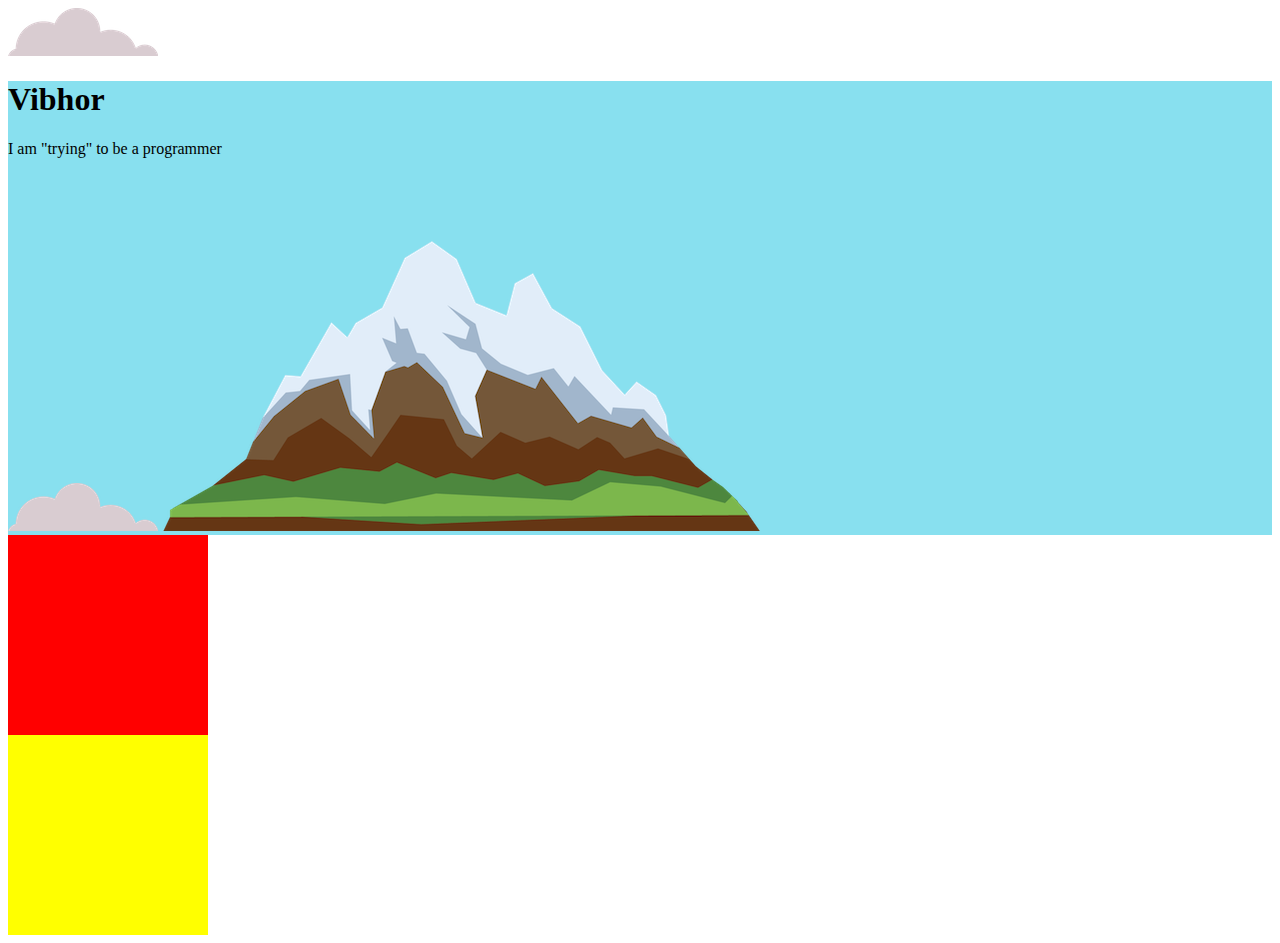
==== CSS - My Site/index.html @ d52e91f5 "Completed the changes" ====
<!DOCTYPE html>
<html lang="en" dir="ltr">
  <head>
    <meta charset="utf-8">
    <title>My Site - Vibhor</title>
    <link rel="stylesheet" href="css/styles.css">
    <link rel="icon" href="favicon.ico">
  </head>
  <body>
    <img src="images/cloud.png" alt="cloud-img">
    <div class="top-container">
      <h1>Vibhor</h1>
      <p>I am "trying" to be a programmer</p>
      <img src="images/cloud.png" alt="cloud-img">
      <img src="images/mountain.png" alt="mountain-img">
    </div>
    <div class="middle-container">

    </div>
    <div class="bottom-container">

    </div>



  </body>
</html>
---- CSS - My Site/css/styles.css ----
.top-container {
  background-color: #88E0EF;
}

.middle-container {
  height: 200px;
  width: 200px;
  background-color: red;
}

.bottom-container {
  height: 200px;
  width: 200px;
  background-color: yellow;
}
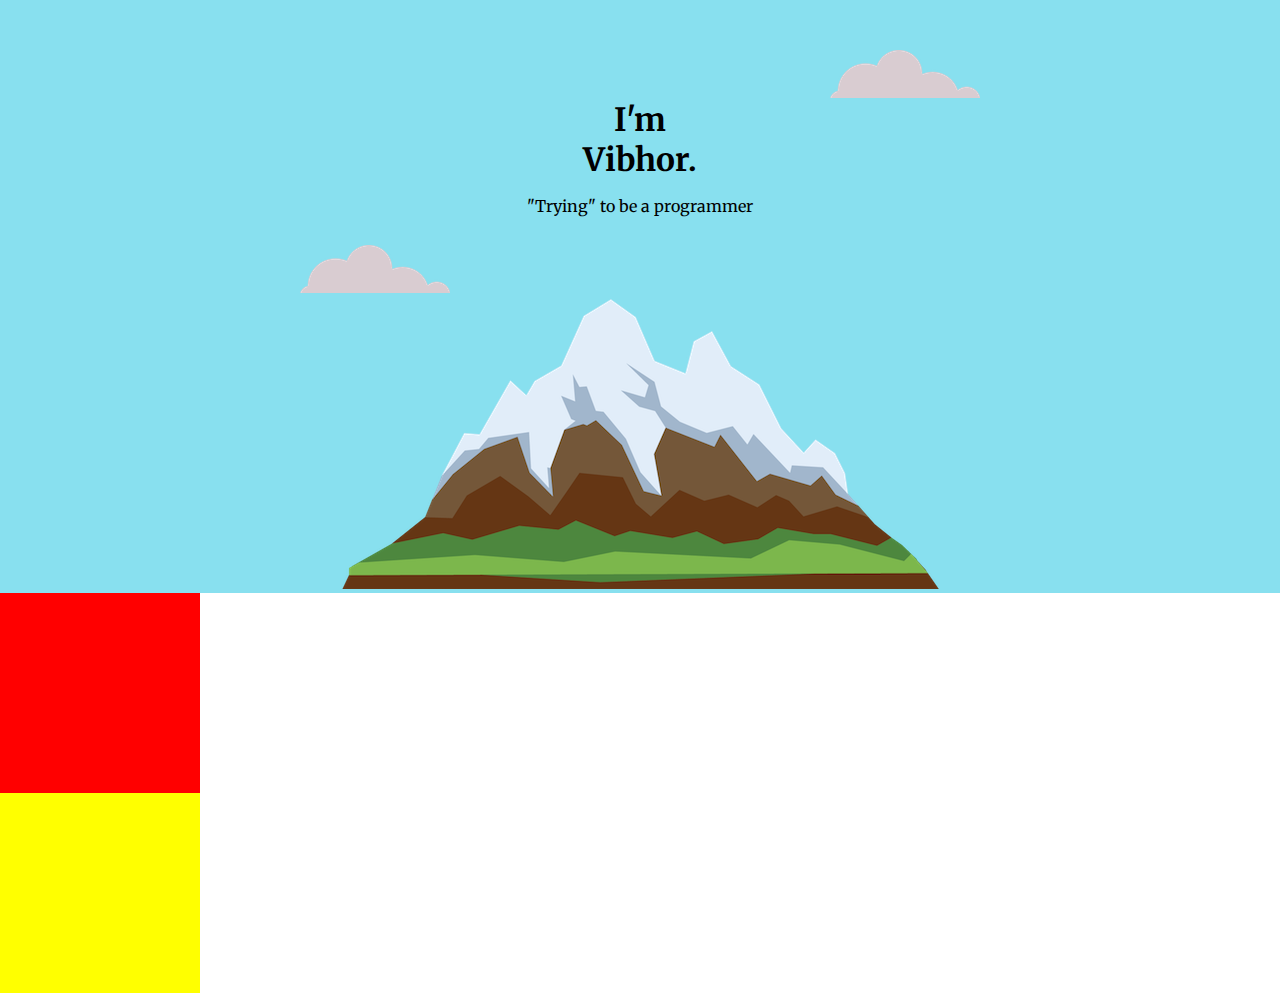
==== commit dac9f16d: "Updated" ====
--- a/CSS - My Site/index.html
+++ b/CSS - My Site/index.html
@@ -5,13 +5,14 @@
     <title>My Site - Vibhor</title>
     <link rel="stylesheet" href="css/styles.css">
     <link rel="icon" href="favicon.ico">
+    <link href="https://fonts.googleapis.com/css2?family=Merriweather:wght@300&display=swap" rel="stylesheet">
   </head>
   <body>
-    <img src="images/cloud.png" alt="cloud-img">
     <div class="top-container">
-      <h1>Vibhor</h1>
-      <p>I am "trying" to be a programmer</p>
-      <img src="images/cloud.png" alt="cloud-img">
+      <img class="top-cloud" src="images/cloud.png" alt="cloud-img">
+      <h1>I'm Vibhor.</h1>
+      <p>"Trying" to be a programmer</p>
+      <img class="bottom-cloud" src="images/cloud.png" alt="cloud-img">
       <img src="images/mountain.png" alt="mountain-img">
     </div>
     <div class="middle-container">
--- a/CSS - My Site/css/styles.css
+++ b/CSS - My Site/css/styles.css
@@ -1,5 +1,31 @@
+body {
+  margin: 0;
+  text-align: center;
+  font-family: 'Merriweather', serif;
+}
+
+h1 {
+  width: 10%;
+  font-family: 'Merriweather', serif;
+  margin: 0 auto 0 auto;
+}
+
+h2 {
+  width: 10%;
+  font-family: 'Roboto', sans-serif;
+  margin: 0 auto 0 auto;
+}
+
+h3 {
+  width: 10%;
+  font-family: 'Roboto', sans-serif;
+  margin: 0 auto 0 auto;
+}
+
 .top-container {
   background-color: #88E0EF;
+  position: relative;
+  padding-top: 100px;
 }
 
 .middle-container {
@@ -13,3 +39,16 @@
   width: 200px;
   background-color: yellow;
 }
+
+.top-cloud {
+  position: absolute;
+  right: 300px;
+  top: 50px;
+  visibility: visible;
+}
+
+.bottom-cloud {
+  position: absolute;
+  left: 300px;
+  bottom: 300px;
+}
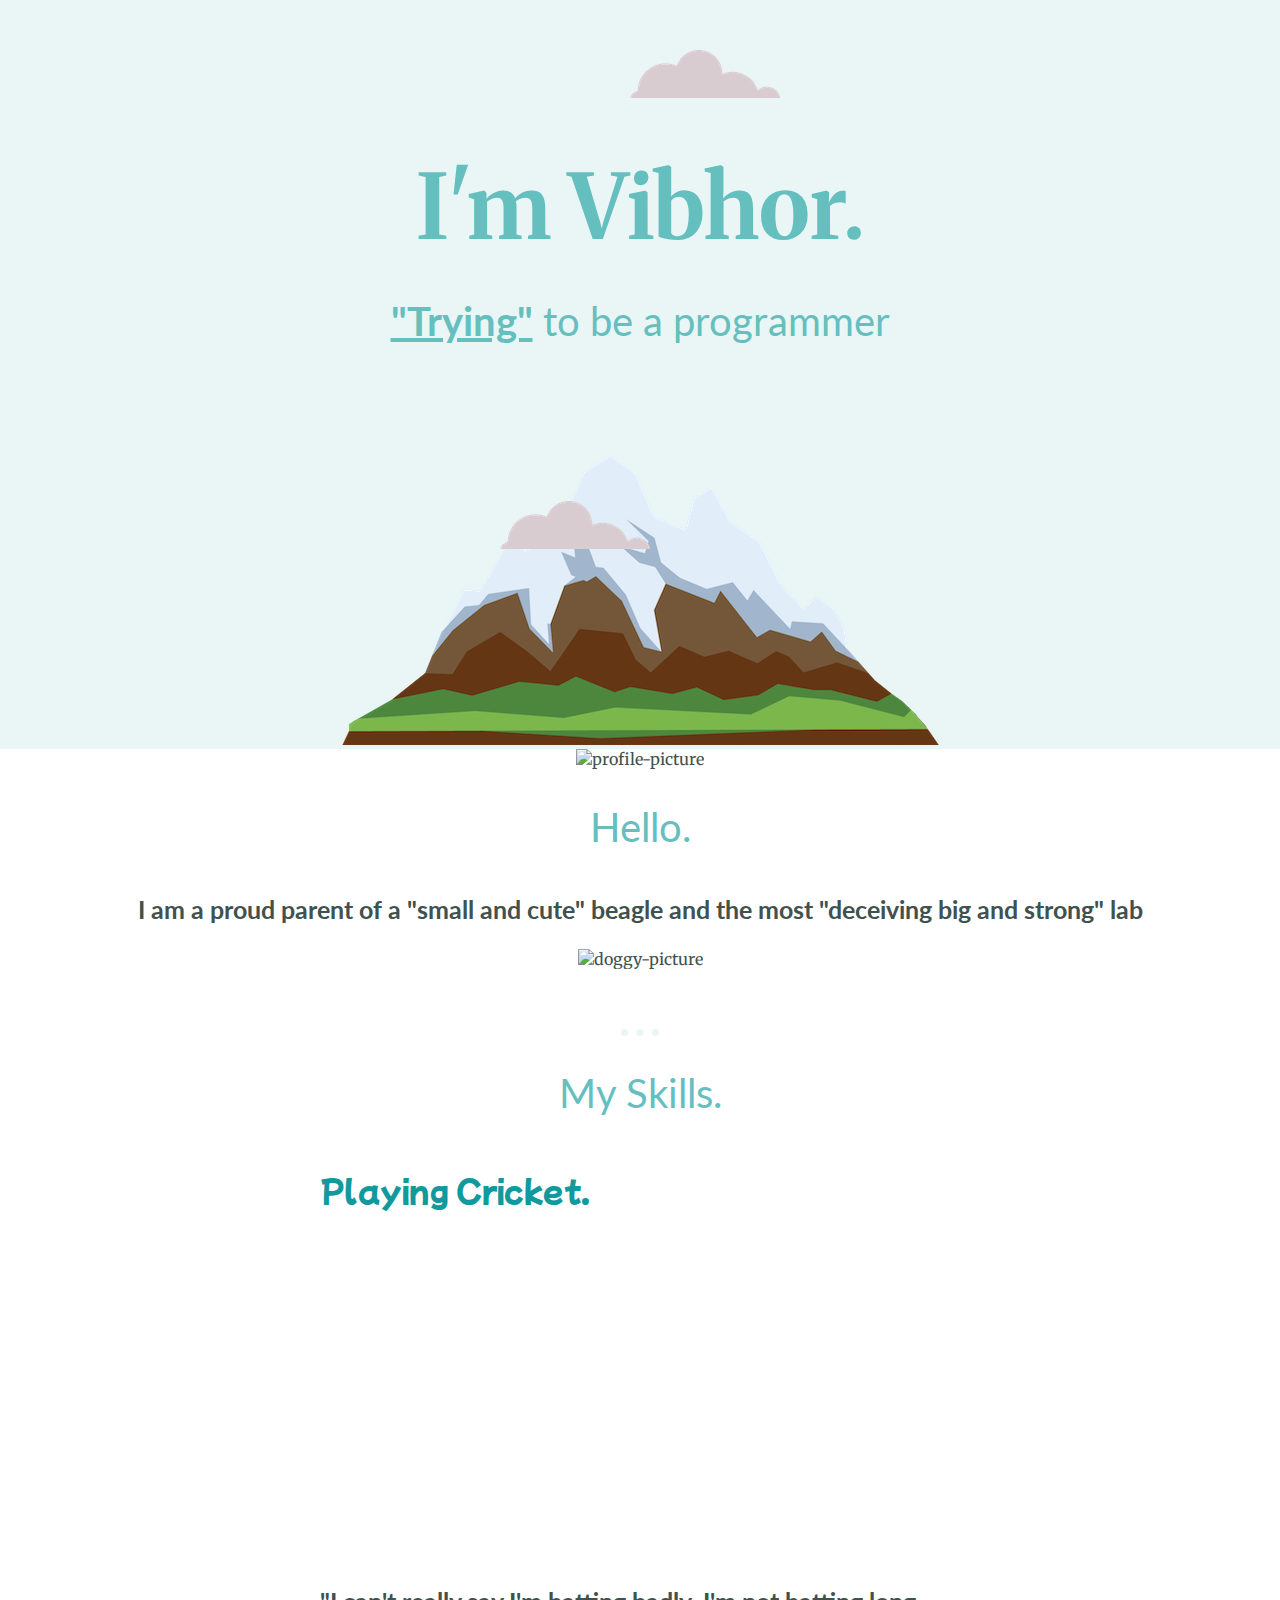
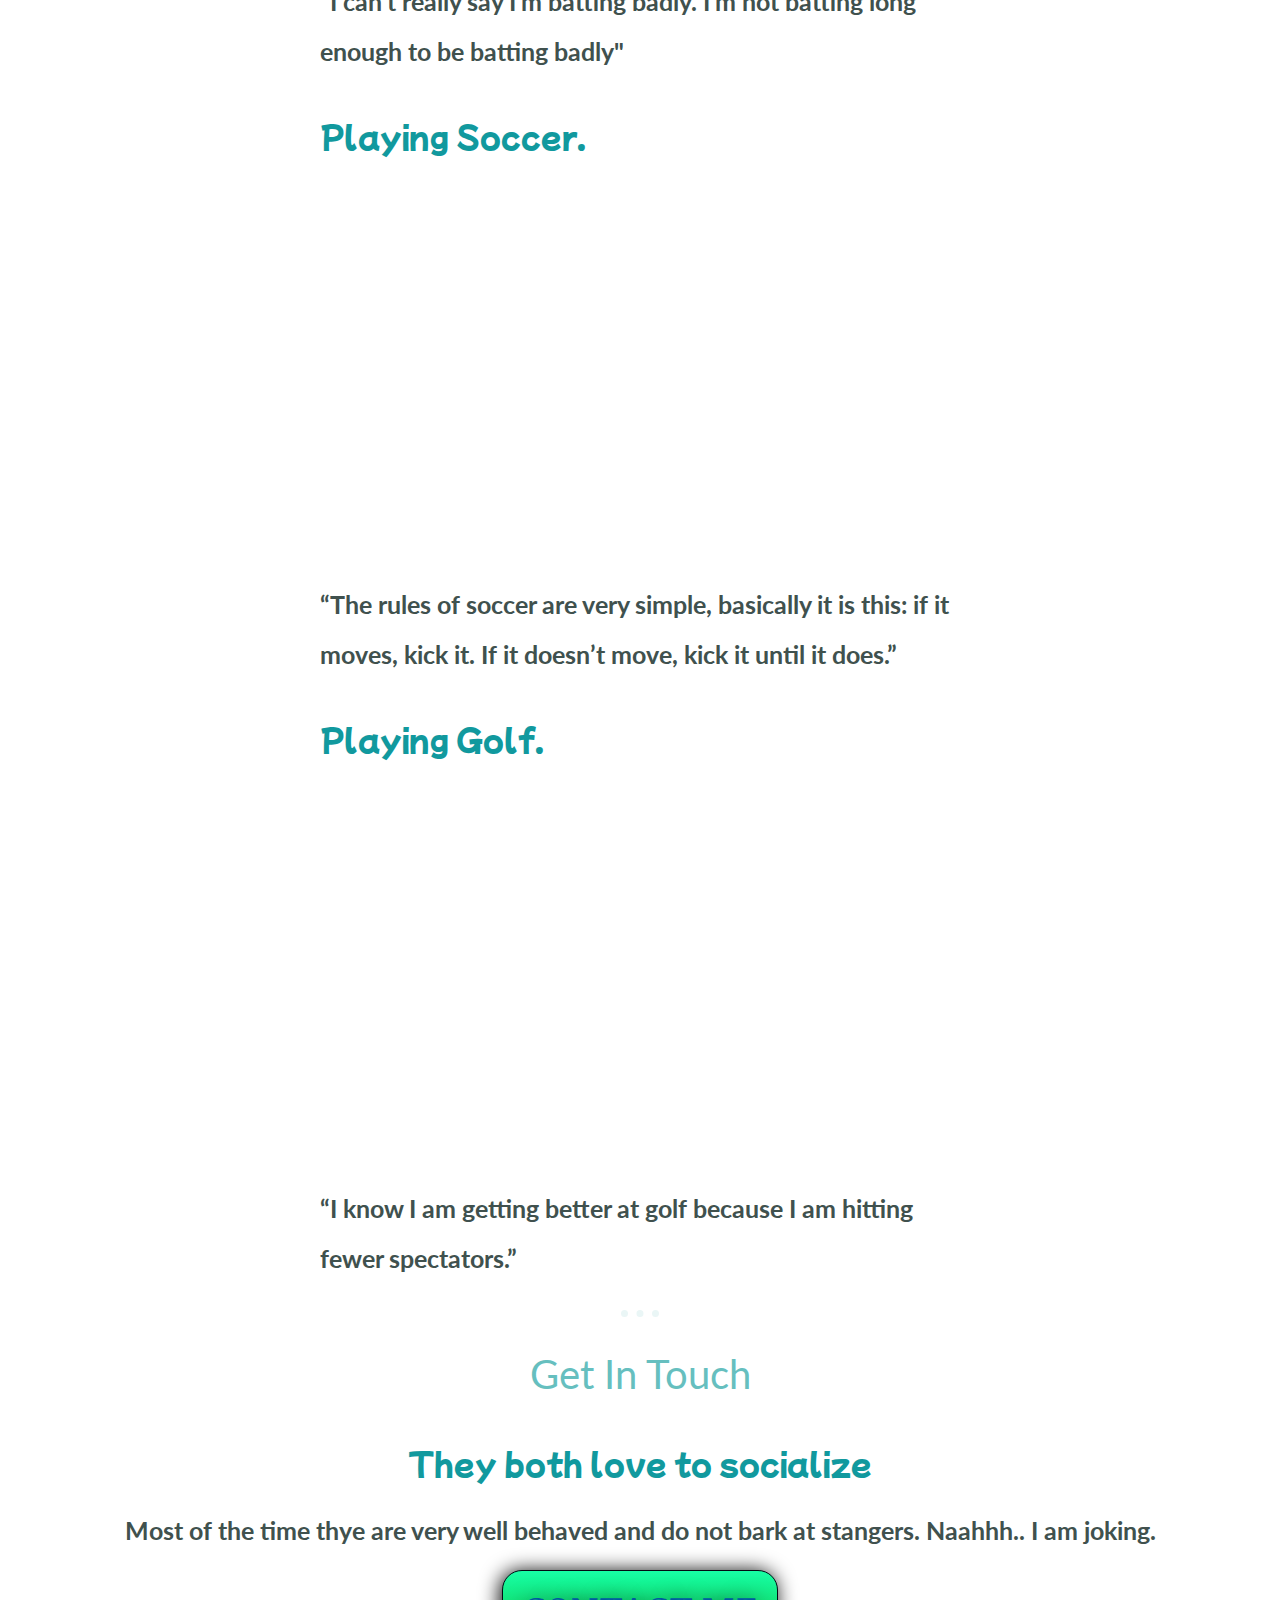
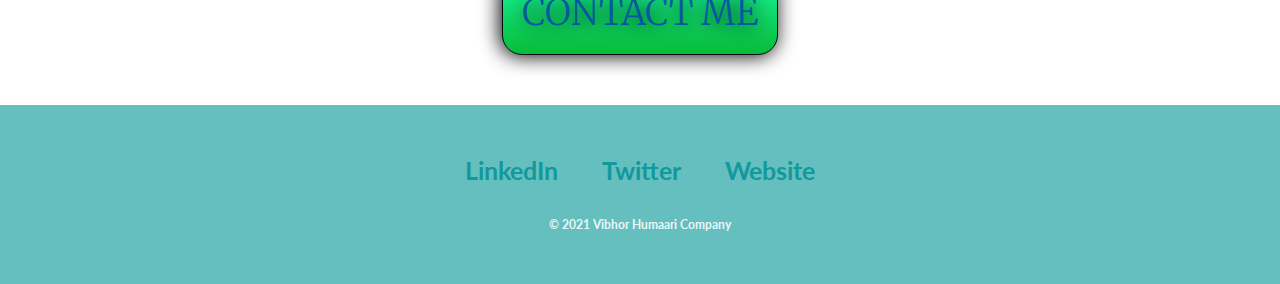
==== commit 9fbebdb7: "Updated" ====
--- a/CSS - My Site/index.html
+++ b/CSS - My Site/index.html
@@ -5,22 +5,58 @@
     <title>My Site - Vibhor</title>
     <link rel="stylesheet" href="css/styles.css">
     <link rel="icon" href="favicon.ico">
-    <link href="https://fonts.googleapis.com/css2?family=Merriweather:wght@300&display=swap" rel="stylesheet">
+    <link href="https://fonts.googleapis.com/css2?family=Lato:ital,wght@1,300&family=Merriweather:wght@300&family=Mochiy+Pop+P+One&family=Roboto:wght@100&display=swap" rel="stylesheet">
   </head>
   <body>
     <div class="top-container">
       <img class="top-cloud" src="images/cloud.png" alt="cloud-img">
       <h1>I'm Vibhor.</h1>
-      <p>"Trying" to be a programmer</p>
+      <h2><a class="pro">"Trying"</a> to be a programmer</h2>
       <img class="bottom-cloud" src="images/cloud.png" alt="cloud-img">
       <img src="images/mountain.png" alt="mountain-img">
     </div>
+
     <div class="middle-container">
+      <div class="profile">
+        <img class="personal-image" src="/Users/vamrodia/Web Dev/HTML - Personal Site/Images/vamrodia-new.png" alt="profile-picture" height="200">
+        <h2>Hello.</h2>
+        <p>I am a proud parent of a "small and cute" beagle and the most "deceiving big and strong" lab </p>
+        <img class="doggy-image" src="/Users/vamrodia/Web Dev/CSS - My Site/images/doggy.gif" alt="doggy-picture" >
+      </div>
+      <hr>
+      <div class="skills">
+        <h2>My Skills.</h2>
+        <div class="skill-row">
+          <h3>Playing Cricket.</h3>
+          <div style="width:100%;height:0;padding-bottom:47%;position:relative;"><iframe src="https://giphy.com/embed/3oeSASdA0hqt14lAnC" width="100%" height="100%" style="position:absolute" frameBorder="0" class="giphy-embed" allowFullScreen></iframe></div><p><a href="https://giphy.com/gifs/bypriyashah-india-cricket-3oeSASdA0hqt14lAnC"></a></p>
+          <p>"I can't really say I'm batting badly. I'm not batting long enough to be batting badly"</p>
+        </div>
+        <div class="skill-row">
+          <h3>Playing Soccer.</h3>
+          <div style="width:100%;height:0;padding-bottom:56%;position:relative;"><iframe src="https://giphy.com/embed/jx4ZHQHKYV0JP7wJYk" width="100%" height="100%" style="position:absolute" frameBorder="0" class="giphy-embed" allowFullScreen></iframe></div><p><a href="https://giphy.com/gifs/playsports-funny-fail-romelu-jx4ZHQHKYV0JP7wJYk"></a></p>
+          <p>“The rules of soccer are very simple, basically it is this: if it moves, kick it. If it doesn’t move, kick it until it does.”</p>
+        </div>
+        <div class="skill-row">
+          <h3>Playing Golf.</h3>
+          <div style="width:100%;height:0;padding-bottom:56%;position:relative;"><iframe src="https://giphy.com/embed/akiHW8qDydkm4" width="100%" height="100%" style="position:absolute" frameBorder="0" class="giphy-embed" allowFullScreen></iframe></div><p><a href="https://giphy.com/gifs/win-angel-golf-akiHW8qDydkm4"></a></p>
+          <p>“I know I am getting better at golf because I am hitting fewer spectators.”</p>
+        </div>
+      </div>
+      <hr>
+      <div class="contact-me">
+        <h2>Get In Touch</h2>
+        <h3>They both love to socialize</h3>
+        <p>Most of the time thye are very well behaved and do not bark at stangers. Naahhh.. I am joking.</p>
+        <a href="mailto:amrodiavibhor@email.com" class="BUTTON_WKT">CONTACT ME</a>
+      </div>
 
+    <div class="bottom-container">
+      <a class="footer-link" href="https://www.linkedin.com/">LinkedIn</a>
+      <a class="footer-link" href="https://twitter.com/">Twitter</a>
+      <a class="footer-link" href="https://www.appbrewery.co/">Website</a>
+      <p class="copyright"> © 2021 Vibhor Humaari Company </p>
     </div>
-    <div class="bottom-container">
 
-    </div>
 
 
 
--- a/CSS - My Site/css/styles.css
+++ b/CSS - My Site/css/styles.css
@@ -1,54 +1,153 @@
 body {
+  color: #40514E;
   margin: 0;
   text-align: center;
   font-family: 'Merriweather', serif;
 }
 
 h1 {
-  width: 10%;
+  font-size: 5.625rem;
+  color: #66BFBF;
   font-family: 'Merriweather', serif;
-  margin: 0 auto 0 auto;
+  margin: 50px auto 0 auto;
 }
 
 h2 {
-  width: 10%;
-  font-family: 'Roboto', sans-serif;
-  margin: 0 auto 0 auto;
+  color: #66BFBF;
+  font-family: 'Lato', sans-serif;
+  font-size: 2.5rem;
+  font-weight: normal;
+  padding-bottom: 10px;
 }
 
 h3 {
-  width: 10%;
-  font-family: 'Roboto', sans-serif;
-  margin: 0 auto 0 auto;
+  color: #11999E;
+  font-family: 'Mochiy Pop P One', serif;
+  font-weight: lighter;
+  font-size: 30px;
+
+}
+
+hr {
+    height: 2px;
+    width: 3%;
+    border: dotted #EAF6F6;
+    border-width: 0 0 7px;
+}
+
+p {
+  color: #40514E;
+  font-family: 'Lato', serif;
+  font-size: 25px;
+  font-weight: bolder;
+}
+
+.footer-link {
+  color: #11999E;
+  font-family: 'Lato', sans-serif;
+  margin: 10px 20px;
+  font-weight: bolder;
+  font-size: 25px;
+  text-decoration: none;
+}
+
+a:hover {
+  color: #EAF6F6
+}
+
+.doggy-image {
+  margin-bottom: 50px;
+
 }
 
 .top-container {
-  background-color: #88E0EF;
+  background-color: #EAF6F6;
   position: relative;
   padding-top: 100px;
 }
 
-.middle-container {
-  height: 200px;
-  width: 200px;
-  background-color: red;
-}
+.personal-image {
+  float:inherit;
 
-.bottom-container {
-  height: 200px;
-  width: 200px;
-  background-color: yellow;
 }
 
 .top-cloud {
   position: absolute;
-  right: 300px;
+  right: 500px;
   top: 50px;
   visibility: visible;
 }
 
 .bottom-cloud {
   position: absolute;
-  left: 300px;
-  bottom: 300px;
+  left: 500px;
+  bottom: 200px;
 }
+
+.pro {
+  text-decoration: underline;
+  font-weight: bolder;
+}
+
+.skill-row {
+  width: 50%;
+  text-align: left;
+  margin: 25px auto 25px auto;
+  line-height: 2;
+}
+
+.giphy-embed {
+  margin: 0;
+}
+
+.BUTTON_WKT {
+   background: #17FFA5;
+   background-image: -webkit-linear-gradient(top, #17FFA5, #09BB37);
+   background-image: -moz-linear-gradient(top, #17FFA5, #09BB37);
+   background-image: -ms-linear-gradient(top, #17FFA5, #09BB37);
+   background-image: -o-linear-gradient(top, #17FFA5, #09BB37);
+   background-image: -webkit-gradient(to bottom, #17FFA5, #09BB37);
+   -webkit-border-radius: 20px;
+   -moz-border-radius: 20px;
+   border-radius: 20px;
+   color: #0059A0;
+   font-family: 'Merriweather', serif;
+   font-size: 36px;
+   font-weight: 300;
+   padding: 19px;
+   -webkit-box-shadow: -2px 1px 20px 0 #000000;
+   -moz-box-shadow: -2px 1px 20px 0 #000000;
+   box-shadow: -2px 1px 20px 0 #000000;
+   text-shadow: 1px 1px 20px #000000;
+   border: solid #030A13 1px;
+   text-decoration: none;
+   display: inline-block;
+   cursor: pointer;
+   text-align: center;
+   margin-bottom: 50px;
+}
+
+.BUTTON_WKT:hover {
+   border: solid #337FED 1px;
+   background: #85D01E;
+   background-image: -webkit-linear-gradient(top, #85D01E, #3DF65F);
+   background-image: -moz-linear-gradient(top, #85D01E, #3DF65F);
+   background-image: -ms-linear-gradient(top, #85D01E, #3DF65F);
+   background-image: -o-linear-gradient(top, #85D01E, #3DF65F);
+   background-image: -webkit-gradient(to bottom, #85D01E, #3DF65F);
+   -webkit-border-radius: 20px;
+   -moz-border-radius: 20px;
+   border-radius: 20px;
+   text-decoration: none;
+}
+
+.bottom-container {
+  background-color: #66BFBF;
+  padding: 50px 0 20px;
+}
+
+.copyright {
+  color: #EAF6F6;
+  font-size: 0.75rem;
+  padding: 20px 0;
+}
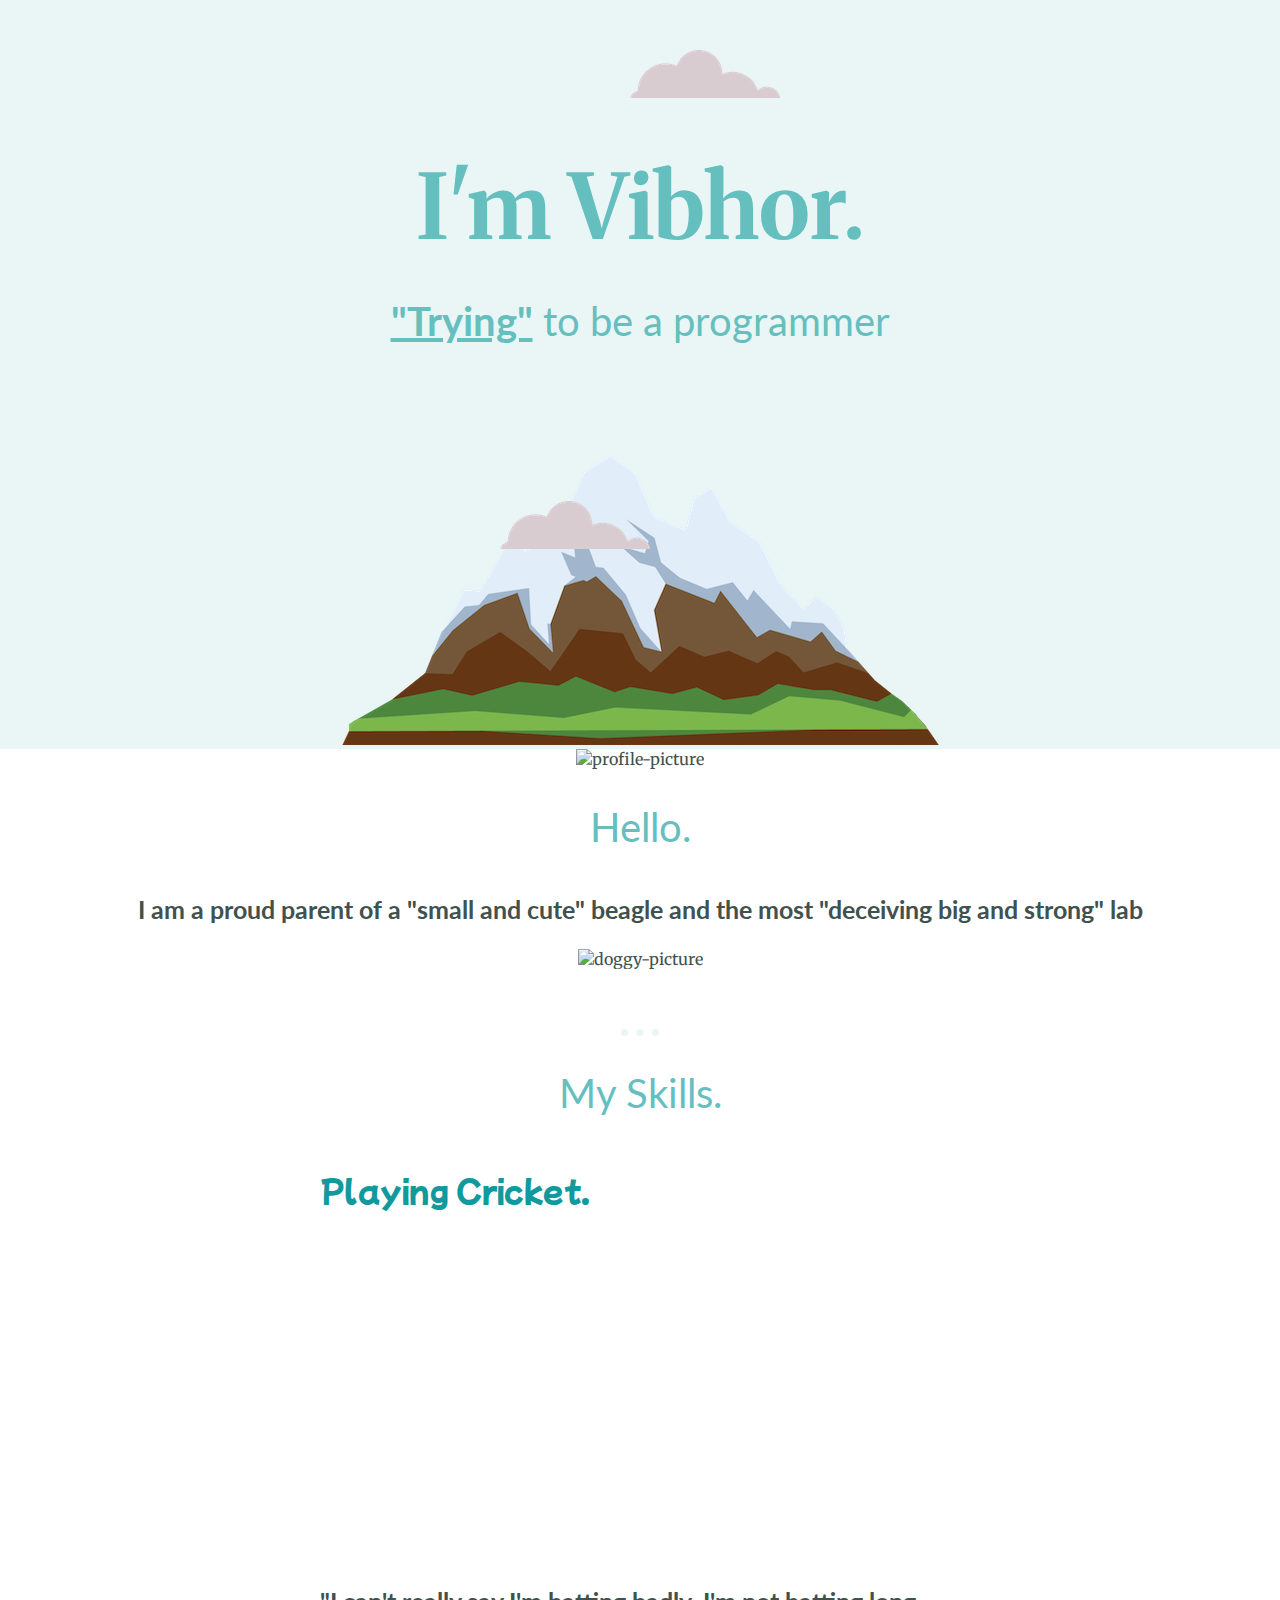
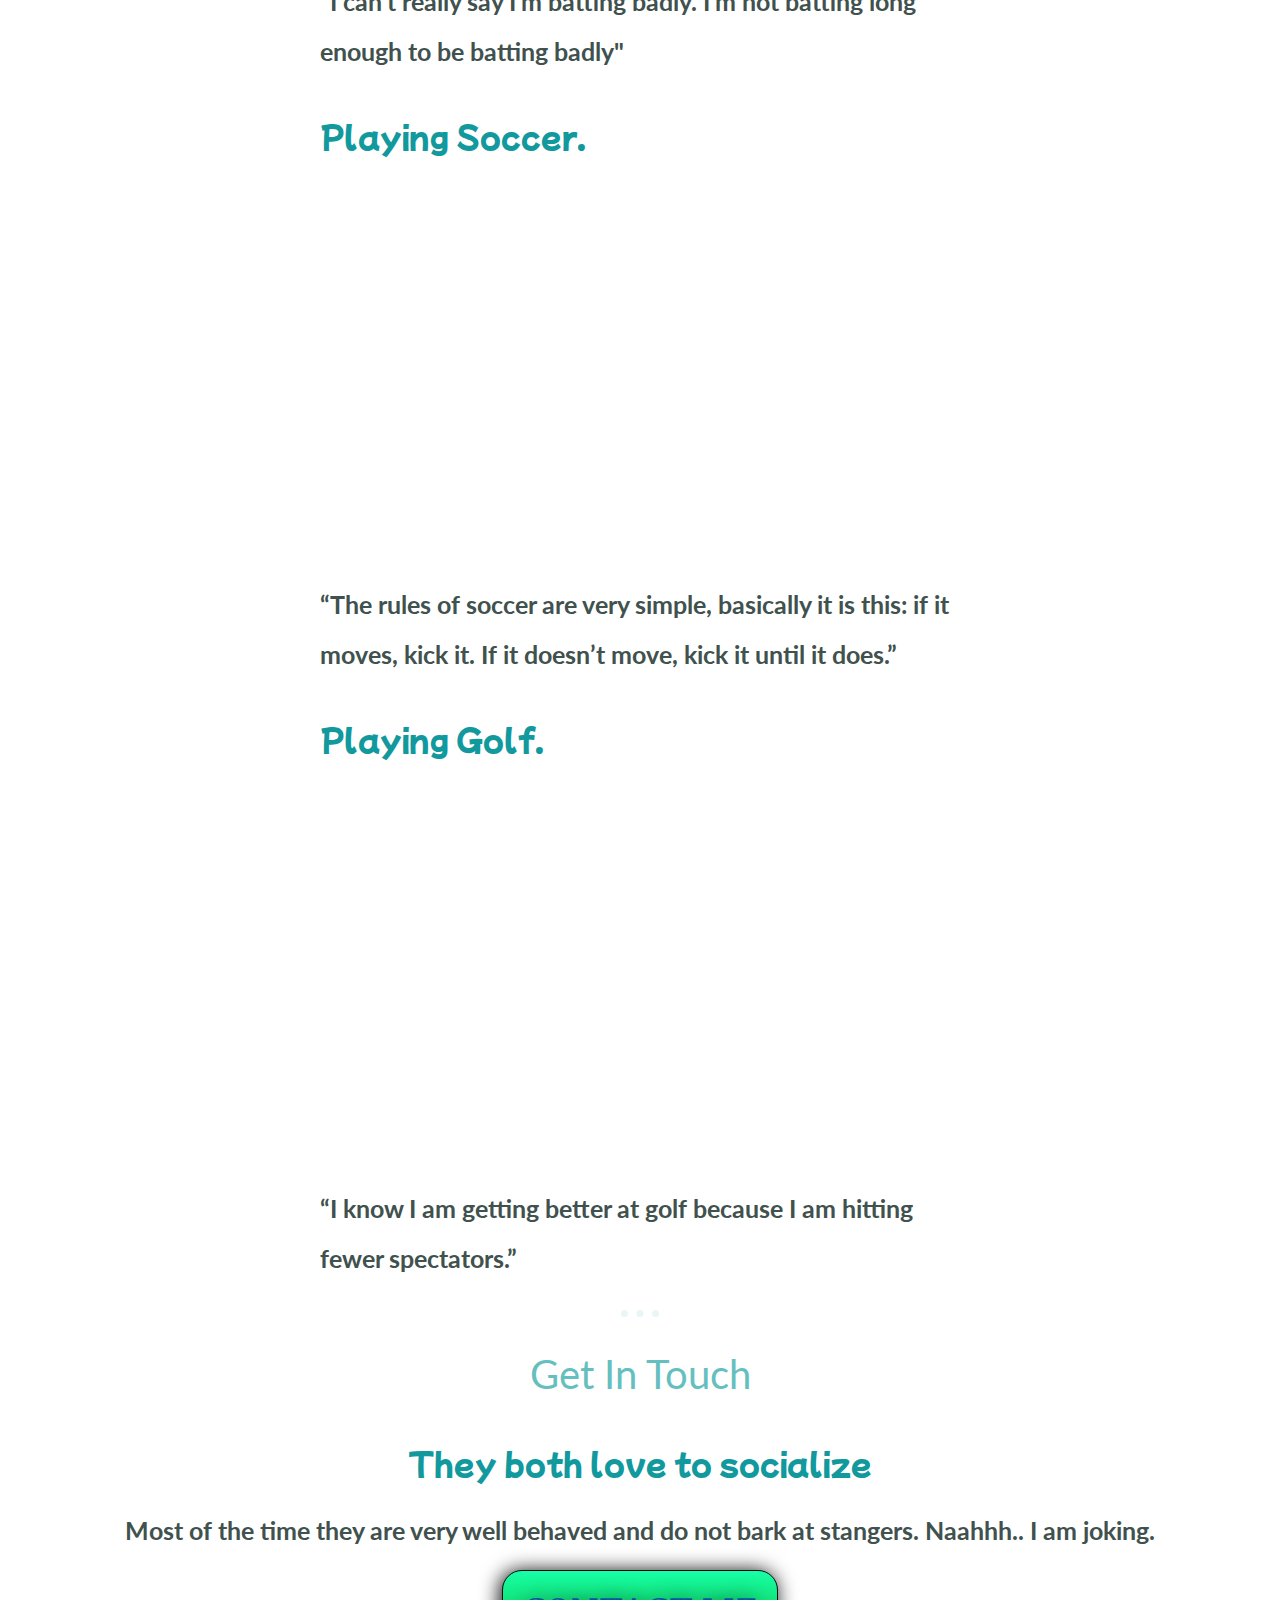
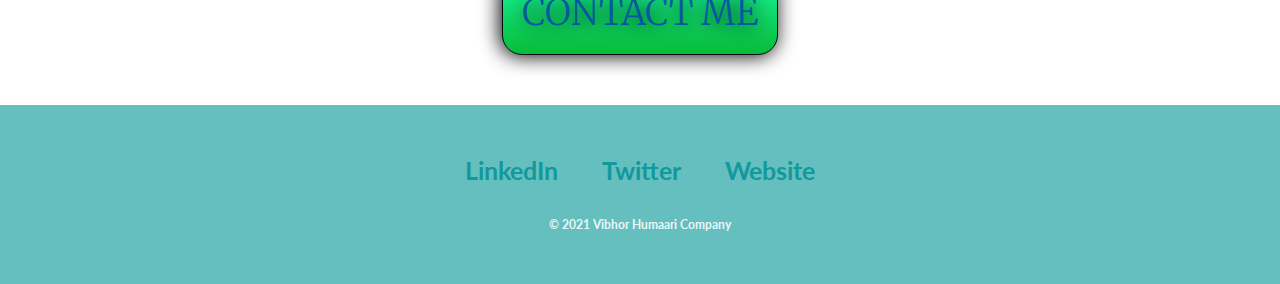
==== commit d9ab4d64: "Fixed a typo" ====
--- a/CSS - My Site/index.html
+++ b/CSS - My Site/index.html
@@ -46,7 +46,7 @@
       <div class="contact-me">
         <h2>Get In Touch</h2>
         <h3>They both love to socialize</h3>
-        <p>Most of the time thye are very well behaved and do not bark at stangers. Naahhh.. I am joking.</p>
+        <p>Most of the time they are very well behaved and do not bark at stangers. Naahhh.. I am joking.</p>
         <a href="mailto:amrodiavibhor@email.com" class="BUTTON_WKT">CONTACT ME</a>
       </div>
 
